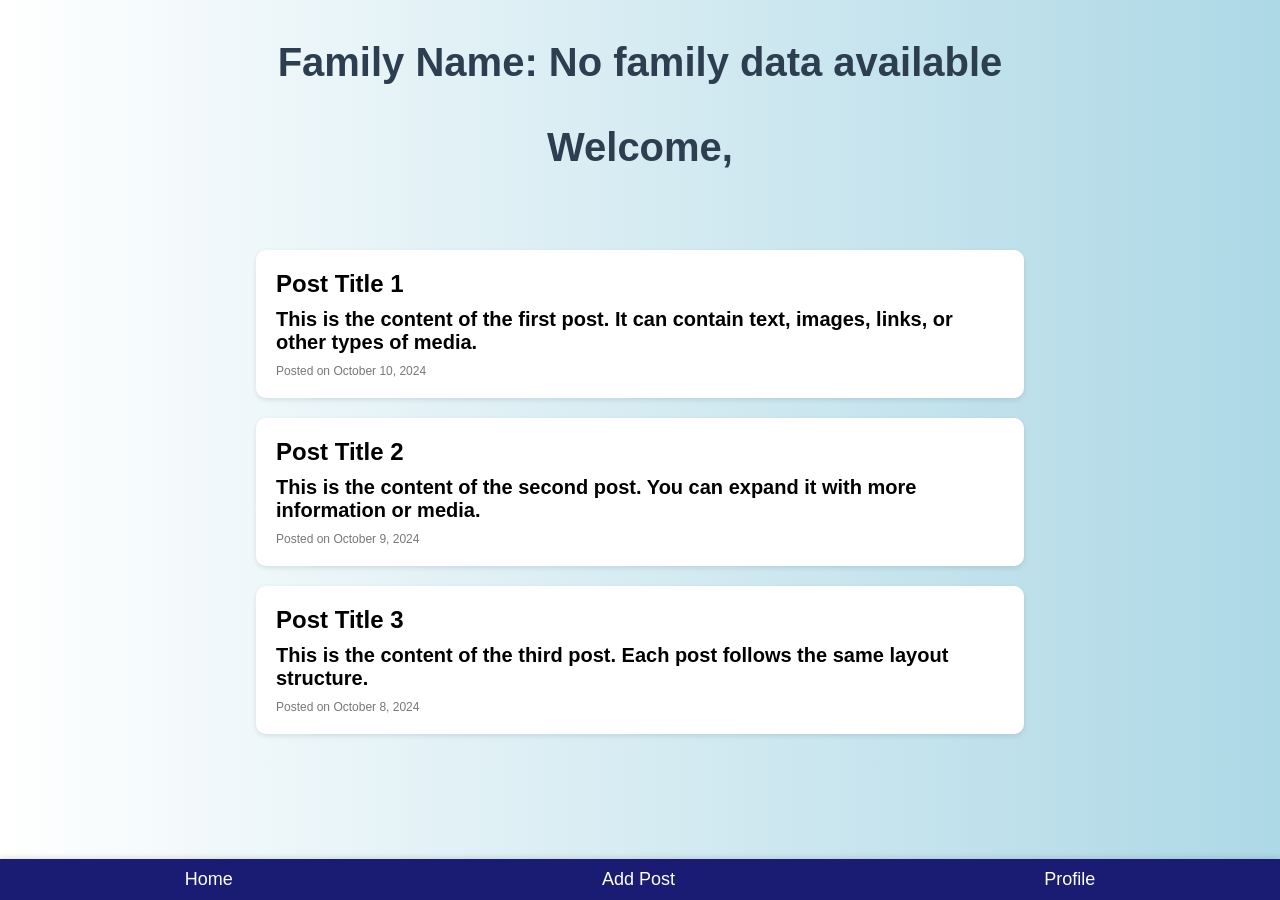
==== home.html @ 49961b1b "initial commit" ====
<!DOCTYPE html>
<html lang="en">
<head>
    <meta charset="UTF-8">
    <meta name="viewport" content="width=device-width, initial-scale=1.0">
    <title>Feed Example</title>
    <!-- Link to the external CSS file -->
    <link rel="stylesheet" href="styles.css">
</head>
<body>
    <div id="family-info">
        <p>Family Name: <span id="display-family-name"></span></p>
        <p>Welcome, <span id="display-user-name"></span></p>
    </div>

    <div class="feed-container">
        <!-- First Post -->
        <div class="feed-post">
            <h2>Post Title 1</h2>
            <p>This is the content of the first post. It can contain text, images, links, or other types of media.</p>
            <time datetime="2024-10-10">Posted on October 10, 2024</time>
        </div>

        <!-- Second Post -->
        <div class="feed-post">
            <h2>Post Title 2</h2>
            <p>This is the content of the second post. You can expand it with more information or media.</p>
            <time datetime="2024-10-09">Posted on October 9, 2024</time>
        </div>

        <!-- Third Post -->
        <div class="feed-post">
            <h2>Post Title 3</h2>
            <p>This is the content of the third post. Each post follows the same layout structure.</p>
            <time datetime="2024-10-08">Posted on October 8, 2024</time>
        </div>
    </div>

    <!-- Navigation bar at the bottom -->
    <nav class="bottom-nav">
        <a href="home.html" class="nav-item">Home</a>
        <a href="add-post.html" class="nav-item">Add Post</a>
        <a href="profile.html" class="nav-item">Profile</a>
    </nav>

    <script src="scripts.js"></script>
    <script src="home.js"></script>



</body>
</html>
---- styles.css ----
body {
  display: flex;
  flex-direction: column;
  justify-content: center;
  align-items: center;
  height: 100vh;
  margin: 0;
  background: linear-gradient(to left, #add8e6, #ffffff); /* Light blue to white gradient */
  background-size: cover;
  background-repeat: no-repeat;
  font-family: Arial, sans-serif;
}

p {
  font-size: 20px;
  font-weight: bold;
}

.input-container {
  margin-top: 20px;
}

input[type="text"] {
  padding: 10px;
  font-size: 16px;
  margin-right: 10px;
  width: 200px;
}

button {
  padding: 10px 20px;
  font-size: 16px;
  cursor: pointer;
}

.button-container {
  margin-top: 20px;
}

.feed-container {
  width: 60%;
  margin: 20px auto;
  flex-grow: 1;
}

.feed-post {
  background-color: #fff;
  padding: 20px;
  margin: 20px 0;
  border-radius: 10px;
  box-shadow: 0 2px 5px rgba(0, 0, 0, 0.1);
  transition: background-color 0.3s;
}

.feed-post h2 {
  margin: 0 0 10px;
  font-size: 24px;
}

.feed-post p {
  margin: 0;
}

.feed-post time {
  display: block;
  margin-top: 10px;
  font-size: 12px;
  color: #777;
}

/* Bottom navigation bar */
.bottom-nav {
  background-color: #1a1b73;
  position: fixed;
  bottom: 0;
  width: 100%;
  display: flex;
  justify-content: space-around;
  padding: 10px 0;
  box-shadow: 0 -2px 5px rgba(0, 0, 0, 0.1);
  transition: all 0.3s ease-in-out; /* Transition for smooth hover effects */
}

.bottom-nav:hover {
  padding: 15px 0; /* Increase padding to make it 'grow' */
  background-color: #3498db; /* Slightly lighter background on hover */
}

.bottom-nav .nav-item {
  color: white;
  text-decoration: none;
  font-size: 18px;
  transition: all 0.3s ease-in-out; /* Smooth transitions for individual items */
  transform: translateY(0); /* Initial transform state */
}

.bottom-nav .nav-item:hover {
  text-decoration: underline;
  transform: scale(1.2); /* Makes the text grow slightly on hover */
  color: #FFD700; /* Change text color on hover */
}

.bottom-nav .nav-item:active {
  transform: scale(1.1); /* Add a small 'press' effect on click */
}

#family-info {
  color: #2c3e50; /* Darker blue color */
  font-weight: bold;
  font-size: 30px;
  font-family: 'Arial', sans-serif; /* Modern font */
}

.feed-post:hover {
  background-color: #bdc3c7; /* Change background on hover */
}

.input-container, .button-container, .login-container {
  margin-bottom: 20px; /* Adjust this value as needed */
}



button {
  margin-right: 10px; /* Adds space between buttons */
}

.container-box {
  width: 420px;
  background-size: cover; /* Ensures the image covers the entire container */
  background-position: center; /* Centers the image */
  background-repeat: no-repeat; /* Prevents the image from repeating */
  border: 2px solid rgba(255, 255, 255, .2);
  backdrop-filter: blur(20px); /* Creating a blurred effect */
  box-shadow: 0 0 10px rgba(0, 0, 0, .2);
  color: #fff;
  border-radius: 20px;
  padding: 30px 40px;
  display: flex;
  flex-direction: column;
  align-items: center;
  justify-content: center;
  text-align: center;
}

#family-info > p{
  font-size: 40px;
  text-align: center;
}
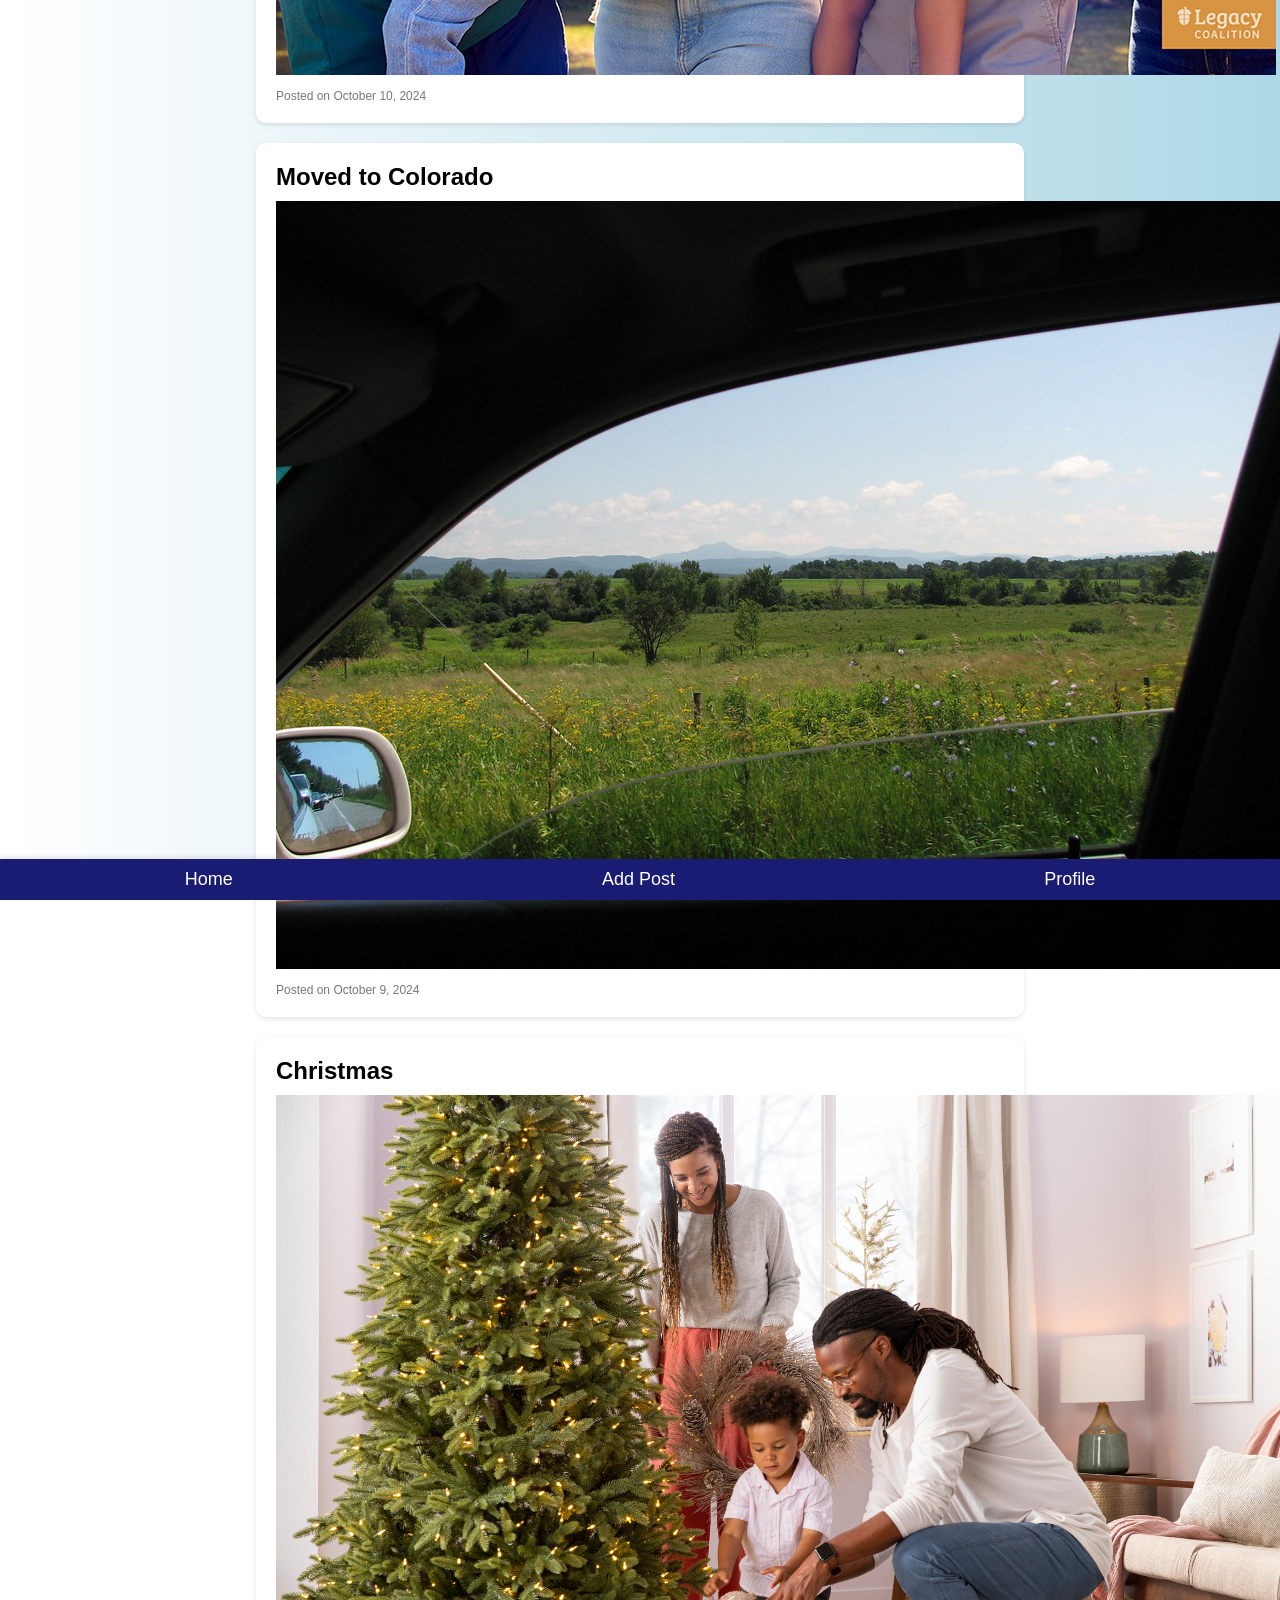
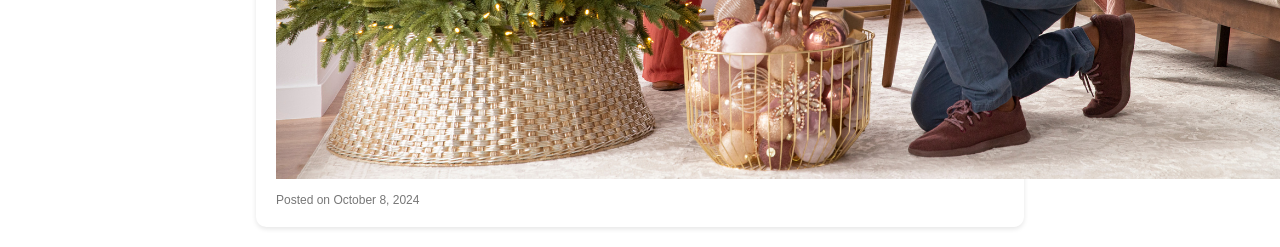
==== commit c938f2a6: "Add placeholders" ====
--- a/home.html
+++ b/home.html
@@ -13,25 +13,29 @@
         <p>Welcome, <span id="display-user-name"></span></p>
     </div>
 
+    <div class="question">
+        <h2>Favorite Memory 2017</h2>
+    </div>
+
     <div class="feed-container">
         <!-- First Post -->
         <div class="feed-post">
-            <h2>Post Title 1</h2>
-            <p>This is the content of the first post. It can contain text, images, links, or other types of media.</p>
+            <h2>Family reunion</h2>
+            <img src="family.jpg" alt="Family reunion 2017" class="feed-image">
             <time datetime="2024-10-10">Posted on October 10, 2024</time>
         </div>
 
         <!-- Second Post -->
         <div class="feed-post">
-            <h2>Post Title 2</h2>
-            <p>This is the content of the second post. You can expand it with more information or media.</p>
+            <h2>Moved to Colorado</h2>
+            <img src="road_trip.jpg" alt="View out of car" class="feed-image">
             <time datetime="2024-10-09">Posted on October 9, 2024</time>
         </div>
 
         <!-- Third Post -->
         <div class="feed-post">
-            <h2>Post Title 3</h2>
-            <p>This is the content of the third post. Each post follows the same layout structure.</p>
+            <h2>Christmas</h2>
+            <img src="christmas.png" alt="Christmas 2017" class="feed-image">
             <time datetime="2024-10-08">Posted on October 8, 2024</time>
         </div>
     </div>
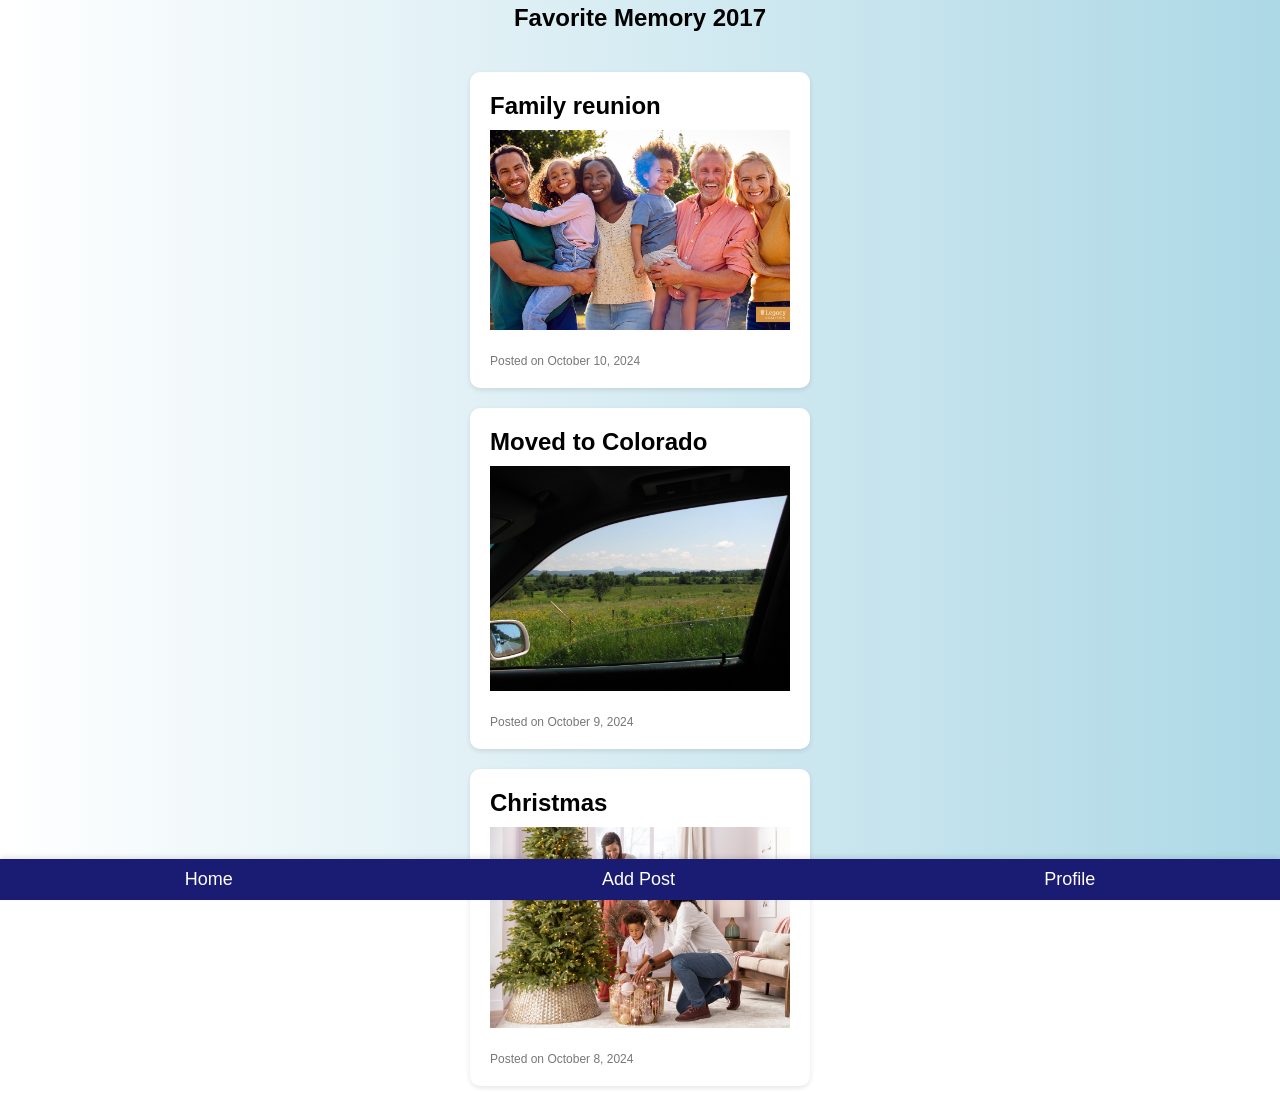
==== commit 34cce3be: "scale placeholder" ====
--- a/home.html
+++ b/home.html
@@ -6,6 +6,20 @@
     <title>Feed Example</title>
     <!-- Link to the external CSS file -->
     <link rel="stylesheet" href="styles.css">
+    <style>
+        .feed-image {
+            width: 100%;
+            max-width: 300px;
+            height: auto;
+            object-fit: cover;
+            margin-bottom: 10px;
+        }
+        
+        .feed-post {
+            max-width: 300px;
+            margin: 0 auto 20px;
+        }
+    </style>
 </head>
 <body>
     <div id="family-info">
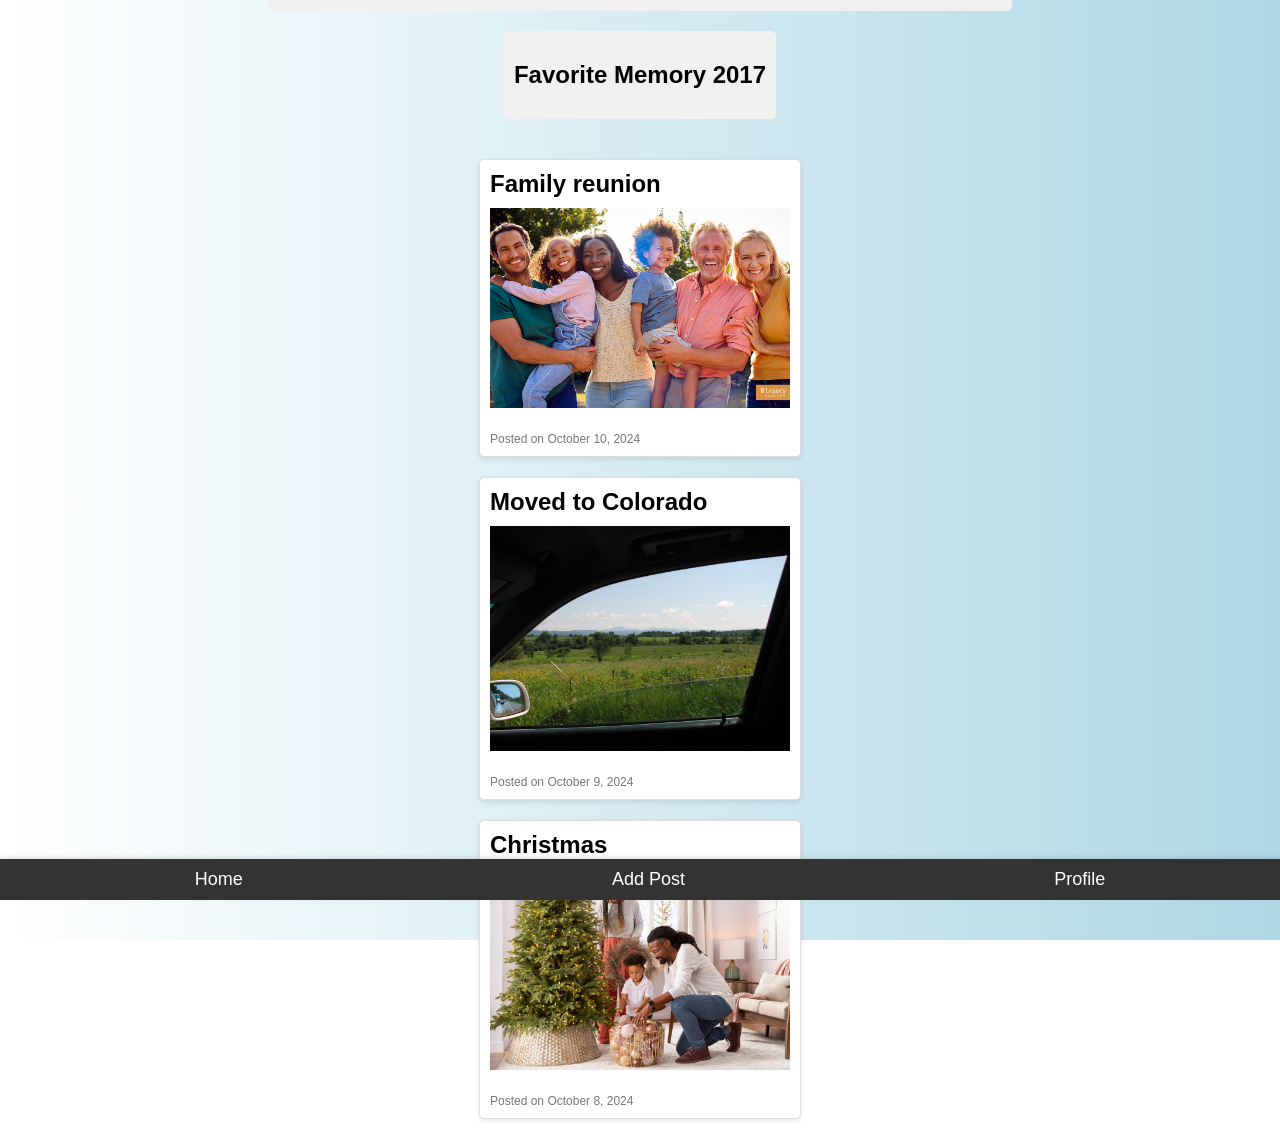
==== commit e5817bca: "style issue" ====
--- a/home.html
+++ b/home.html
@@ -7,6 +7,25 @@
     <!-- Link to the external CSS file -->
     <link rel="stylesheet" href="styles.css">
     <style>
+        body {
+            max-width: 800px;
+            margin: 0 auto;
+            padding: 20px;
+        }
+
+        #family-info, .question {
+            margin-bottom: 20px;
+            padding: 10px;
+            background-color: #f0f0f0;
+            border-radius: 5px;
+        }
+
+        .feed-container {
+            display: flex;
+            flex-wrap: wrap;
+            justify-content: space-around;
+        }
+
         .feed-image {
             width: 100%;
             max-width: 300px;
@@ -17,14 +36,33 @@
         
         .feed-post {
             max-width: 300px;
-            margin: 0 auto 20px;
+            margin: 0 0 20px;
+            padding: 10px;
+            border: 1px solid #ddd;
+            border-radius: 5px;
+        }
+
+        .bottom-nav {
+            position: fixed;
+            bottom: 0;
+            left: 0;
+            right: 0;
+            background-color: #333;
+            padding: 10px;
+            text-align: center;
+        }
+
+        .nav-item {
+            color: white;
+            text-decoration: none;
+            margin: 0 10px;
         }
     </style>
 </head>
 <body>
     <div id="family-info">
-        <p>Family Name: <span id="display-family-name"></span></p>
-        <p>Welcome, <span id="display-user-name"></span></p>
+        <p>Family Name: <span id="display-family-name">Smith</span></p>
+        <p>Welcome, <span id="display-user-name">John</span></p>
     </div>
 
     <div class="question">
@@ -63,8 +101,5 @@
 
     <script src="scripts.js"></script>
     <script src="home.js"></script>
-
-
-
 </body>
-</html>
+</html>
